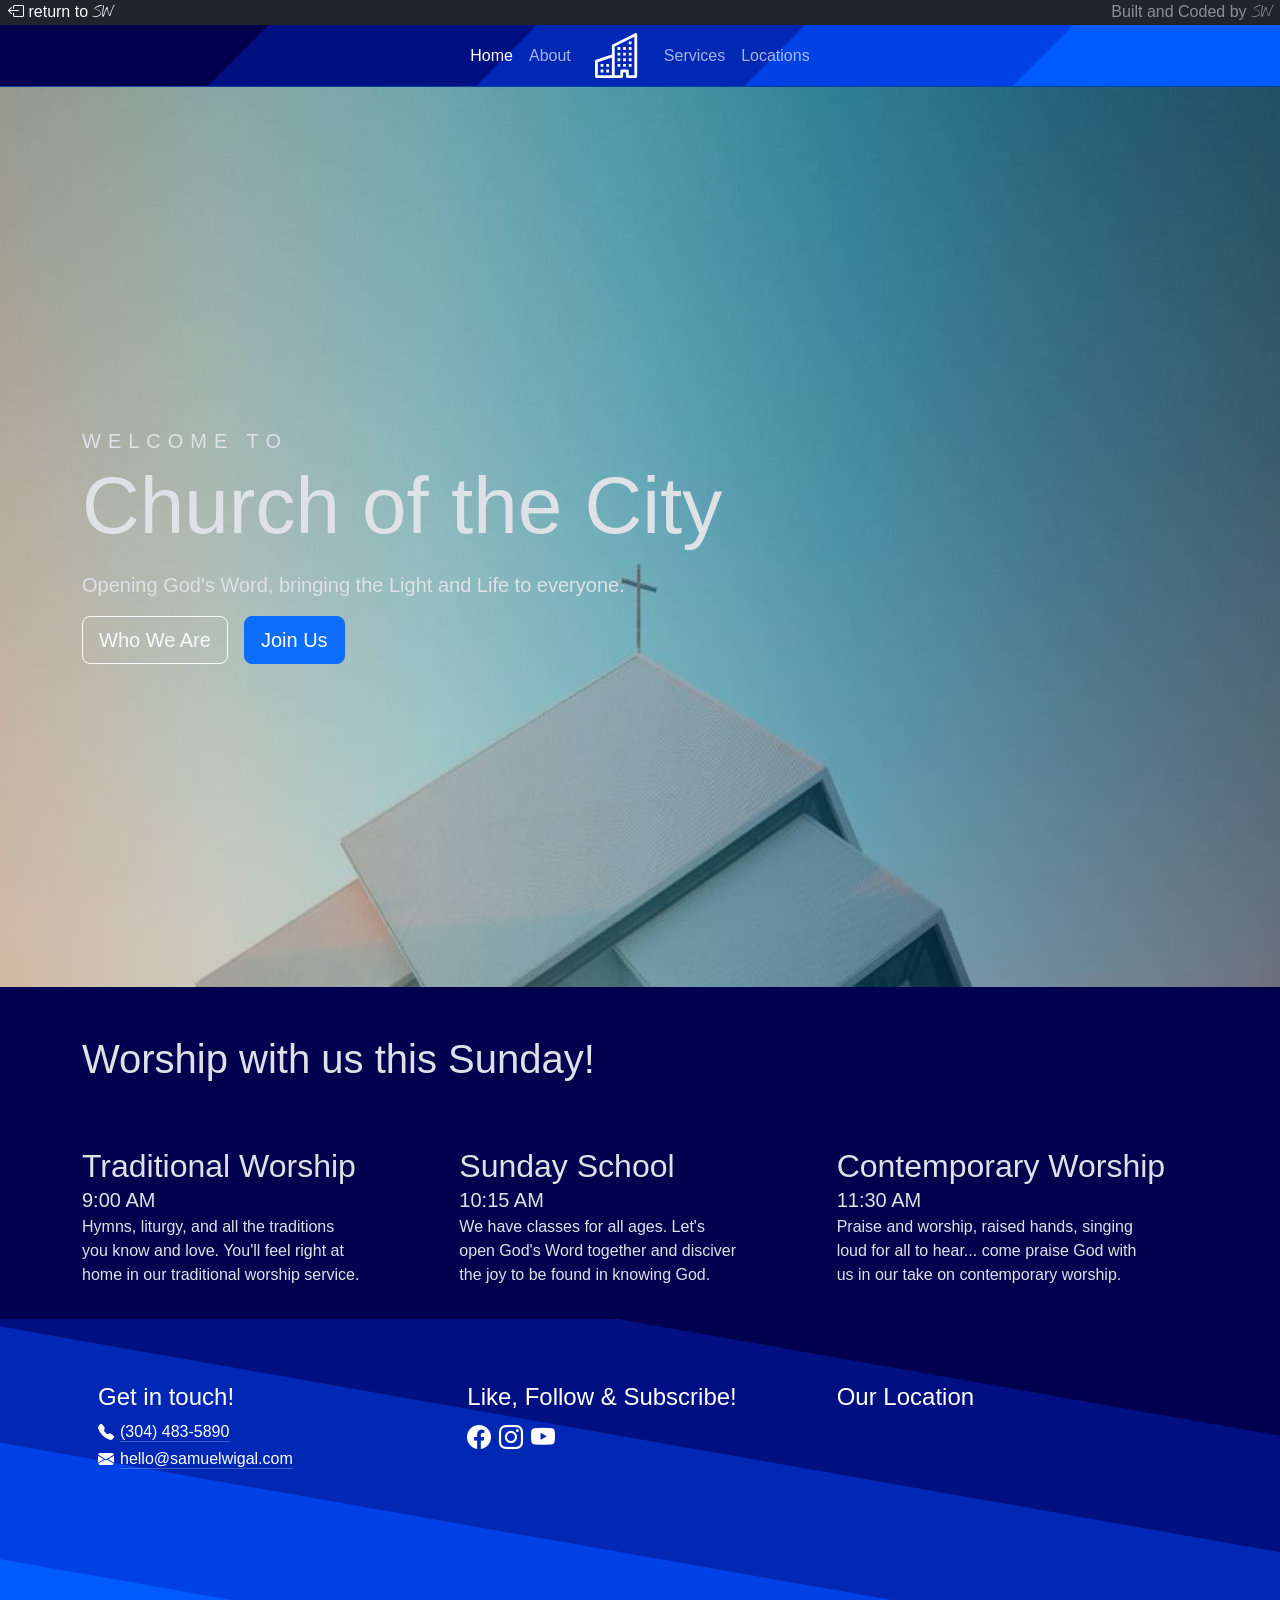
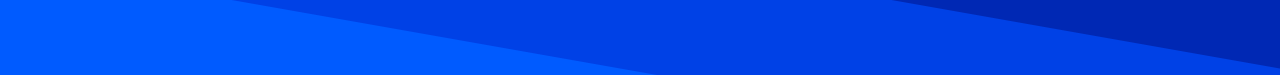
==== churchofthecity.html @ 04e3e0e8 "Initial commit from W3Schools" ====
<!DOCTYPE html>
<html lang="en-US" data-bs-theme="dark">
  <head>
    <title>
      Home Page by SW
    </title>
    <meta charset="UTF-8">
    <meta name="keywords" content="template, SW, Samuel Wigal, web-developer">
    <meta name="description" content="Free Web tutorials">
    <meta name="author" content="Samuel Wigal">
    <meta name="viewport" content="width=device-width, initial-scale=1.0">
    <meta name="author" content="Samuel Wigal">
    <!-- Load google fonts styles -->
    <link rel="preconnect" href="https://fonts.googleapis.com">
    <link rel="preconnect" href="https://fonts.gstatic.com" crossorigin>
    <link href="https://fonts.googleapis.com/css2?family=Nothing+You+Could+Do&display=swap" rel="stylesheet">
    <!-- Bootstrap - Latest compiled and minified CSS -->
    <link href="https://cdn.jsdelivr.net/npm/bootstrap@5.3.8/dist/css/bootstrap.min.css" rel="stylesheet">
    <script src="https://cdn.jsdelivr.net/npm/bootstrap@5.3.8/dist/js/bootstrap.bundle.min.js">
    </script>
    <link rel="stylesheet" href="https://cdn.jsdelivr.net/npm/bootstrap-icons@1.13.1/font/bootstrap-icons.min.css">
    <!-- Local Style Sheets -->
    <link rel="stylesheet" href="./styles.css">
    <link rel="stylesheet" href="./churchofthecity/churchofthecity.css">
  </head>
  <style>
    footer h1 {
        font-size: 1.5rem;
      }
      .social-icon {
        color: inherit;
        text-decoration: none;
        font-size: 1.5rem;
      }
  </style>
</head>
<body>
  <header class="text-bg-dark sticky-top d-flex flex-row flex-wrap justify-content-between px-2" >
    <a href="./index.html" style="text-decoration: none; color:var(--bs-light)" class="order-lg-0">
      <i class="bi bi-box-arrow-left">
      </i>
      return to
      <span class="nothing-you-could-do-regular">
        SW
      </span>
    </a>
    <span class=" text-light text-opacity-50 order-lg-2">
      Built and Coded by
      <span class="nothing-you-could-do-regular">
        SW
      </span>
    </span>
  </header>
  <nav role="navigation" class="border-bottom border-primary-subtle navbar navbar-expand" style="background: var(--bg-gradient-6)">
    <div class="container-fluid justify-content-center ">
      <ul class="navbar-nav align-items-center">
        <li class="nav-item ">
          <a href="./churchofthecity.html" class="nav-link active" aria-current="page">
            Home
          </a>
        </li>
        <li class="nav-item">
          <a href="./churchofthecity/about.html" class="nav-link">
            About
          </a>
        </li>
        <li class="nav-item px-3">
          <a href="./churchofthecity.html" style="color:white;">
            <svg xmlns="http://www.w3.org/2000/svg" width="45" height="45" fill="currentColor" class="bi bi-buildings" viewBox="0 0 16 16">
              <path d="M14.763.075A.5.5 0 0 1 15 .5v15a.5.5 0 0 1-.5.5h-3a.5.5 0 0 1-.5-.5V14h-1v1.5a.5.5 0 0 1-.5.5h-9a.5.5 0 0 1-.5-.5V10a.5.5 0 0 1 .342-.474L6 7.64V4.5a.5.5 0 0 1 .276-.447l8-4a.5.5 0 0 1 .487.022M6 8.694 1 10.36V15h5zM7 15h2v-1.5a.5.5 0 0 1 .5-.5h2a.5.5 0 0 1 .5.5V15h2V1.309l-7 3.5z"/>
              <path d="M2 11h1v1H2zm2 0h1v1H4zm-2 2h1v1H2zm2 0h1v1H4zm4-4h1v1H8zm2 0h1v1h-1zm-2 2h1v1H8zm2 0h1v1h-1zm2-2h1v1h-1zm0 2h1v1h-1zM8 7h1v1H8zm2 0h1v1h-1zm2 0h1v1h-1zM8 5h1v1H8zm2 0h1v1h-1zm2 0h1v1h-1zm0-2h1v1h-1z"/>
            </svg>
          </a>
        </li>
        <li class="nav-item">
          <a href="./churchofthecity/services.html" class="nav-link">
            Services
          </a>
        </li>
        <li class="nav-item">
          <a href="./churchofthecity/locations.html" class="nav-link">
            Locations
          </a>
        </li>
      </ul>
    </div>
  </nav>
  <main role="main">
    <section class="hero-section d-flex flex-column justify-content-center">
      <div class="container-lg">
        <div class="hero-text">
          <h1>
            <small class="text-uppercase lead" style="letter-spacing: 7px">
              welcome to
            </small>
            <br>
            <span class="display-1">
              Church of the City
            </span>
          </h1>
          <p class="lead py-3">
            Opening God's Word, bringing the Light and Life to everyone.
          </p>
          <div class="d-flex flex-row gap-3">
            <a href="./churchofthecity/about.html" class="btn btn-outline-light btn-lg">
              Who We Are
            </a>
            <button type="button" class="btn btn-primary btn-lg" data-bs-toggle="modal" data-bs-target="#visitModal">
              Join Us
            </button>
          </div>
        </div>
      </div>
      <dialog class="modal fade" tabindex="-1" id="visitModal" aria-labelledby="visitModalTitle" aria-hidden="true">
        <div class="modal-dialog modal-dialog-scrollable">
          <div class="modal-content">
            <div class="modal-header">
              <h1 id="visitModalTitle">
                Schedule Your visit!
              </h1>
              <button type="button" class="btn-close" data-bs-dismiss="modal" aria-label="Close">
              </button>
            </div>
            <div class="modal-body">
              <div class="">
                <h2>
                  Let us know you're visiting, We'll show you around!
                </h2>
                <p class="text-secondary">
                  We'll also have a special gift, just for you!
                </p>
                <form class="needs-validation pt-3" action="https://formspree.io/f/mgoqopnk" method="post">
                  <div class="row">
                    <div class="mb-3 col-sm-6">
                      <label for="fullName" class="form-label">
                        Full Name
                      </label>
                      <input type="text" class="form-control" id="fullName" placeholder="please enter your name" aria-label="Full Name" name="fullName" required>
                    </div>
                    <div class="mb-3 col-sm-6">
                      <label for="phoneNumber" class="form-label">
                        Phone Number
                      </label>
                      <input type="tel" class="form-control" id="phoneNumber" placeholder="123-456-7890" pattern="[0-9]{3}-[0-9]{3}-[0-9]{4}" aria-label="Phone Number" name="phoneNumber">
                    </div>
                  </div>
                  <div class="row">
                    <div class="col-sm-8 mb-3">
                      <label for="email" class="form-label">
                        Email Address
                      </label>
                      <input type="email" class="form-control" id="email" placeholder="hello@churchofthecity.church" aria-label="Email" name="email" required>
                    </div>
                    <div class="col-sm-4 mb-3">
                      <label for="guestNo" class="form-label">
                        No. of Guests
                      </label>
                      <input type="number" class="form-control" id="guestNo" aria-label="Number of Guests" name="guestNo" min="1" max="20" placeholder="4" required>
                    </div>
                  </div>
                  <div class="mb-3">
                    <label for="visitDate" class="form-label">Visit Date and Time</label>
                    <input type="datetime-local" id="visitDate" list="available-times" class="form-control">

                    <datalist id="available-times">
                      <option value="2026-05-17T09:00"></option>
                      <option value="2026-05-17T11:30"></option>
                      <option value="2026-05-17T09:00"></option>
                      <option value="2026-05-17T11:30"></option>
                      <option value="2026-05-17T09:00"></option>
                      <option value="2026-05-17T11:30"></option>
                    </datalist>
                  </div>
                  <div class="mb-3">
                    <p class="mb-2">What age are your children? <small class="text-body-secondary">check all that apply</small></p>
                    <div class="form-check">
                      <input class="form-check-input" type="checkbox" value="Nursery" id="nurseryCheck" name="Nurser">
                      <label class="form-check-label" for="nurseryCheck">
                        Nursery (0–2 years)
                      </label>
                    </div>
                    <div class="form-check">
                      <input class="form-check-input" type="checkbox" value="Pre-K" id="preKCheck" name="Pre-K">
                      <label class="form-check-label" for="preKCheck">
                        Preschool/Early Childhood (3–5 years)
                      </label>
                    </div>
                    <div class="form-check">
                      <input class="form-check-input" type="checkbox" value="Early Elementary" id="earlyElemCheck" name="Early Elementary">
                      <label class="form-check-label" for="earlyElemCheck">
                        Early Elementary (K–2nd grade)
                      </label>
                    </div>
                    <div class="form-check">
                      <input class="form-check-input" type="checkbox" value="Older Elementary" id="olderElemCheck" name="Older Elementary">
                      <label class="form-check-label" for="olderElemCheck">
                        Older Elementary (3rd–5th grade)
                      </label>
                    </div>
                    <div class="form-check">
                      <input class="form-check-input" type="checkbox" value="Middle School" id="middleCheck" name="Middle School">
                      <label class="form-check-label" for="middleCheck">
                        Middle School (6th-8th grade)
                      </label>
                    </div>
                    <div class="form-check">
                      <input class="form-check-input" type="checkbox" value="High School" id="highCheck" name="High School">
                      <label class="form-check-label" for="highCheck">
                        High School (9th-12th grade)
                      </label>
                    </div>
                  </div>
                  <div class="text-end">
                    <button class="btn btn-outline-primary mb-3" type="submit">
                      Submit
                    </button>
                  </div>
                </form>
              </div>
            </div>
          </div>
        </div>
      </dialog>
    </section>
    <section style="background-color: var(--blue-1)">
      <div class="container-lg py-5">
        <h1>
          Worship with us this Sunday!
        </h1>
        <div class="row row-cols-1 row-cols-md-3 gx-3 gy-5 mt-3">
          <div class="col">
            <h2>
              Traditional Worship
            </h2>
            <p class="lead">
              9:00&nbsp;AM
            </p>
            <p>
              Hymns, liturgy, and all the traditions you know and love.  You'll feel right at home in our traditional worship service.
            </p>
          </div>
          <div class="col">
            <h2>
              Sunday School
            </h2>
            <p class="lead">
              10:15&nbsp;AM
            </p>
            <p>
              We have classes for all ages.  Let's open God's Word together and disciver the joy to be found in knowing God.
            </p>
          </div>
          <div class="col">
            <h2>
              Contemporary Worship
            </h2>
            <p class="lead">
              11:30&nbsp;AM
            </p>
            <p>
              Praise and worship, raised hands, singing loud for all to hear... come praise God with us in our take on contemporary worship.
            </p>
          </div>
        </div>
      </div>
    </section>
  </main>
  <footer role="contentinfo" style="background: var(--bg-gradient-6-15deg); color: white;">
    <div class="container-lg">
      <div class="row gy-3 py-5 px-3">
        <div class="col-12 col-sm-6 col-lg-4">
          <h1 class="pb-2">
            Get in touch!
          </h1>
          <a style="width: 220px" class="icon-link link-body-emphasis link-offset-2 link-underline-opacity-25 link-underline-opacity-75-hover" href="tel:3044835890">
            <svg xmlns="http://www.w3.org/2000/svg" width="16" height="16" fill="currentColor" class="bi bi-telephone-fill" viewBox="0 0 16 16">
              <path fill-rule="evenodd" d="M1.885.511a1.745 1.745 0 0 1 2.61.163L6.29 2.98c.329.423.445.974.315 1.494l-.547 2.19a.68.68 0 0 0 .178.643l2.457 2.457a.68.68 0 0 0 .644.178l2.189-.547a1.75 1.75 0 0 1 1.494.315l2.306 1.794c.829.645.905 1.87.163 2.611l-1.034 1.034c-.74.74-1.846 1.065-2.877.702a18.6 18.6 0 0 1-7.01-4.42 18.6 18.6 0 0 1-4.42-7.009c-.362-1.03-.037-2.137.703-2.877z"/>
            </svg>
            (304)&nbsp;483-5890
          </a>
          <a style="width: 260px" class="icon-link link-body-emphasis link-offset-2 link-underline-opacity-25 link-underline-opacity-75-hover" href="mailto:hello@samuelwigal.com">
            <svg xmlns="http://www.w3.org/2000/svg" width="16" height="16" fill="currentColor" class="bi bi-envelope-fill" viewBox="0 0 16 16">
              <path d="M.05 3.555A2 2 0 0 1 2 2h12a2 2 0 0 1 1.95 1.555L8 8.414zM0 4.697v7.104l5.803-3.558zM6.761 8.83l-6.57 4.027A2 2 0 0 0 2 14h12a2 2 0 0 0 1.808-1.144l-6.57-4.027L8 9.586zm3.436-.586L16 11.801V4.697z"/>
            </svg>
            hello@samuelwigal.com
          </a>
        </div>
        <div class="col-12 col-sm-6 col-lg-4">
          <h1 class="pb-2">
            Like, Follow & Subscribe!
          </h1>
          <div class="d-flex flex-row gap-2 align-items-center">
            <a href="https://facebook.com" class="social-icon">
              <i class="bi bi-facebook" aria-label="Like us on Facebook">
              </i>
            </a>
            <a href="https://instagram.com" class="social-icon">
              <i class="bi bi-instagram" aria-label="Follow us on Instagram">
              </i>
            </a>
            <a href="https://youtube.com" class="social-icon">
              <i class="bi bi-youtube" aria-label="Subscribe to our youtube channel">
              </i>
            </a>
          </div>
        </div>
        <div class="col-12 col-lg-4">
          <h1 id="ourlocation" class="pb-2">
            Our Location
          </h1>
          <iframe src="https://www.google.com/maps/embed?pb=!1m18!1m12!1m3!1d24705.880022131034!2d-81.62092958760181!3d39.282920735210425!2m3!1f0!2f0!3f0!3m2!1i1024!2i768!4f13.1!3m3!1m2!1s0x88484be5a5afcc57%3A0xdaaa2fd8f82d7639!2sBelpre%2C%20OH%2045714!5e0!3m2!1sen!2sus!4v1779214742807!5m2!1sen!2sus" width="100%" height="200px" style="border:0;" allowfullscreen="" loading="lazy" referrerpolicy="no-referrer-when-downgrade" aria-labelledby="#ourlocation">
          </iframe>
        </div>
      </div>
    </div>
  </footer>
      <!-- ... your HTML ... -->
    <script>
function updateAvailableTimes() {
    const datalist = document.getElementById('available-times');
    const times = ['09:00', '11:30']; // Updated times
    const numberOfSundays = 3;        // Updated count
    let optionsHTML = '';

    let d = new Date();
    d.setDate(d.getDate() + (7 - d.getDay()) % 7);

    for (let i = 0; i < numberOfSundays; i++) {
        const dateStr = d.toISOString().split('T')[0];
        times.forEach(time => {
            optionsHTML += `<option value="${dateStr}T${time}"></option>`;
        });
        d.setDate(d.getDate() + 7);
    }
    datalist.innerHTML = optionsHTML;
}
        updateAvailableTimes();
    </script>
</body>
</body>
</html>
---- styles.css ----
/* Place your CSS styles in this file */

.nothing-you-could-do-regular {
  font-family: "Nothing You Could Do", cursive;
  font-weight: 400;
  font-style: normal;
}

:root {
  /*Dark Mode Theme*/
  --dark-bg-primary: #252525;
  --dark-bg-secondary: #545454;
  --dark-bg-accent1: #7d7d7d;
  --dark-bg-accent2: #cfcfcf;
  --fs-2: clamp(1.62rem, 1.3287rem + 1.2948vw, 2.3322rem);
  --fs-5: clamp(2.7994rem, 1.6848rem + 4.9538vw, 5.524rem);
  --space-2xl: clamp(4.5rem, 4.1932rem + 1.3636vw, 5.25rem);
  --space-2xl-4xl: clamp(4.5rem, 2.0455rem + 10.9091vw, 10.5rem);

}

::view-transition-old(root) {
  animation-delay: 500ms;
}

::view-transition-new(root) {
  animation: move-in 500ms;
  animation-timing-function: linear(0, 0.417 25.5%, 0.867 49.4%, 1 57.7%, 0.925 65.1%, 0.908 68.6%, 0.902 72.2%, 0.916 78.2%, 0.988 92.1%, 1);
}
@keyframes move-in {
  from { translate: 0 -100%;}
  to {translate: 0 0;}
}

body {
  background-color: var(--bs-body-bg);
  color: var(--bs-body-color);
}

.hero {
  position:relative;
  container-type: inline-size;
  padding-block: var(--space-2xl-4xl);
  }

.hero-text {
  margin: 0; /* Remove default margin */
  z-index: 1; /* Make sure text is above the image */
  
}

.hero-description {
  font-size: var(--fs-2);
}

.hero-title {
  font-size: var(--fs-5);
  font-weight: 900;
  anchor-name:--hero-title;
  -webkit-text-stroke:25px var(--bs-body-bg);
  paint-order:stroke fill;
}

@supports not (anchor-name: --hero-title) {
  .hero-image {
  float:left}

}

@supports (anchor-name: --hero-title) {
  @media(width>786px) {
    .hero-image {
      position:absolute;
      z-index:-2;
    inset:auto anchor(--hero-title right) anchor(--hero-title bottom) auto}

  }

}

h1,h2,h3,h4,p {
  text-wrap:balance;
}

.auto-grid {
  display:grid;
  gap:var(--auto-grid-gap, var(--space-m));
grid-template-columns:repeat(var(--auto-grid-repeat, auto-fit),minmax(var( --auto-grid-min-width, min(var(--auto-grid-min-col-size, 320px), 100%) ),1fr))}
---- churchofthecity/churchofthecity.css ----
:root {
  --color-0: #fff;
  --color-1: #a94b50;
  --color-2: #7faa4b;
  --color-3: #4baaa5;
  --color-4: #764baa;
  --color-5: #cd8e91;
  --bg-gradient-1: 
    linear-gradient(135deg, #312c00 0.000%, #312c00 14.286%, #332e1e calc(14.286% + 1px), #332e1e 28.571%, #323149 calc(28.571% + 1px), #323149 42.857%, #2c3377 calc(42.857% + 1px), #2c3377 57.143%, #2436a2 calc(57.143% + 1px), #2436a2 71.429%, #1a39c0 calc(71.429% + 1px), #1a39c0 85.714%, #113ccc calc(85.714% + 1px) 100.000%);
  --bg-gradient-2: linear-gradient(90deg, #a47451 0.000%, #9c9881 16.667%, #73a09d 33.333%, #3b899a 50.000%, #095b79 66.667%, #002847 83.333%, #000116 100.000%);
  --bg-gradient-2-a50: 
    linear-gradient(90deg, #a4745180 0.000%, #9c988180 16.667%, #73a09d80 33.333%, #3b899a80 50.000%, #095b7980 66.667%, #00284780 83.333%, #00011680 100.000%);
  --bg-gradient-3: 
    linear-gradient(135deg, #534e20 0.000%, #534e20 7.692%, #554f2e calc(7.692% + 1px), #554f2e 15.385%, #555040 calc(15.385% + 1px), #555040 23.077%, #555154 calc(23.077% + 1px), #555154 30.769%, #54536b calc(30.769% + 1px), #54536b 38.462%, #515482 calc(38.462% + 1px), #515482 46.154%, #4e5599 calc(46.154% + 1px), #4e5599 53.846%, #4a57af calc(53.846% + 1px), #4a57af 61.538%, #4558c3 calc(61.538% + 1px), #4558c3 69.231%, #4159d4 calc(69.231% + 1px), #4159d4 76.923%, #3c5be2 calc(76.923% + 1px), #3c5be2 84.615%, #375dea calc(84.615% + 1px), #375dea 92.308%, #335eee calc(92.308% + 1px) 100.000%);
  --bg-gradient-4: 
      linear-gradient(315deg, #041647 0.000%, #041647 16.667%, #0227a5 calc(16.667% + 1px), #0227a5 33.333%, #0539e6 calc(33.333% + 1px), #0539e6 50.000%, #074bff calc(50.000% + 1px), #074bff 66.667%, #055fff calc(66.667% + 1px), #055fff 83.333%, #0372f4 calc(83.333% + 1px) 100.000%);
    --bg-gradient-5: 
      linear-gradient(225deg, #000040 0.000%, #001154 25.000%, #002671 50.000%, #003f96 75.000%, #005dc3 100.000%);
    --bg-gradient-6: 
      /* https://grabient.com/AwGgdATAbA7OXFKMUAsBmEBGSAOK4wAnHGMUYUbiMrJmDFqkA?style=linearSwatches&angle=135 */
      linear-gradient(135deg, #00004f 0.000%, #00004f 20.000%, #000f81 calc(20.000% + 1px), #000f81 40.000%, #0028b4 calc(40.000% + 1px), #0028b4 60.000%, #0041e6 calc(60.000% + 1px), #0041e6 80.000%, #005bff calc(80.000% + 1px) 100.000%);
    --bg-gradient-6-15deg: 
      /* https://grabient.com/AwGgdATAbA7OXFKMUAsBmEBGSAOK4wAnHGMUYUbiMrJmDFqkA?style=linearSwatches&angle=15&steps=5 */
      linear-gradient(190deg, #00004f 0.000%, #00004f 20.000%, #000f81 calc(20.000% + 1px), #000f81 40.000%, #0028b4 calc(40.000% + 1px), #0028b4 60.000%, #0041e6 calc(60.000% + 1px), #0041e6 80.000%, #005bff calc(80.000% + 1px) 100.000%);
    --blue-1: #00004f;
    --blue-2: #000f81;
    --blue-3: #0028b4;
    --blue-4: #0041e6;
    --blue-5: #005bff;
    
}

html {
  box-sizing: border-box;
  font-size: 16px;
}

*, *:before, *:after {
  box-sizing: inherit;
  font-family:'Lucida Sans', 'Lucida Sans Regular', 'Lucida Grande', 'Lucida Sans Unicode', Geneva, Verdana, sans-serif;
}

body, h1, h2, h3, h4, h5, h6, p, ol, ul {
  margin: 0;
  padding: 0;
  font-weight: normal;
}

ol, ul {
  list-style: none;
}

img {
  max-width: 100%;
  height: auto;
}
.flex-container {
  display: flex;
  justify-content: space-between;
  align-items: center;
  gap: 8px;
}
.sw-banner {
    background-color: var(--color-1);
    color: white;
    padding: 5px 10px;
}
.sw-banner p {
    color: hsl(from var(--color-0) h s l / .67);
}
.navbar-sw {
    background-color: var(--color-4);
    color: white;
}
.navbar-sw-link {
    display: inline-block;
    color: white;
    text-align: center;
    padding: 14px 16px;
    text-decoration: none;
}
.navbar-sw-link:hover {
    background-color: hsl(from var(--color-4) h s 90);
}
.navbar-sw-horizontal {
    display: flex; 
    flex-direction: row;
    flex-wrap: wrap;
    justify-content: space-around;
}
footer h1 {
  font-size: 2rem;
}

.hero-section {
  min-height: 100vh;
  background-repeat: no-repeat;
  background-size: cover;
  background-position: bottom center;
  background-image: var(--bg-gradient-2-a50), url(./assets/church-1000x667.jpg);
}

.hero-text, .hero-subtext {
  opacity: 0;
  transform: translateY(20px);
  animation: fadeUp 0.8s ease-out forwards;
}

@keyframes fadeUp {
  to {
    opacity: 1;
    transform: translateY(0);
  }
}
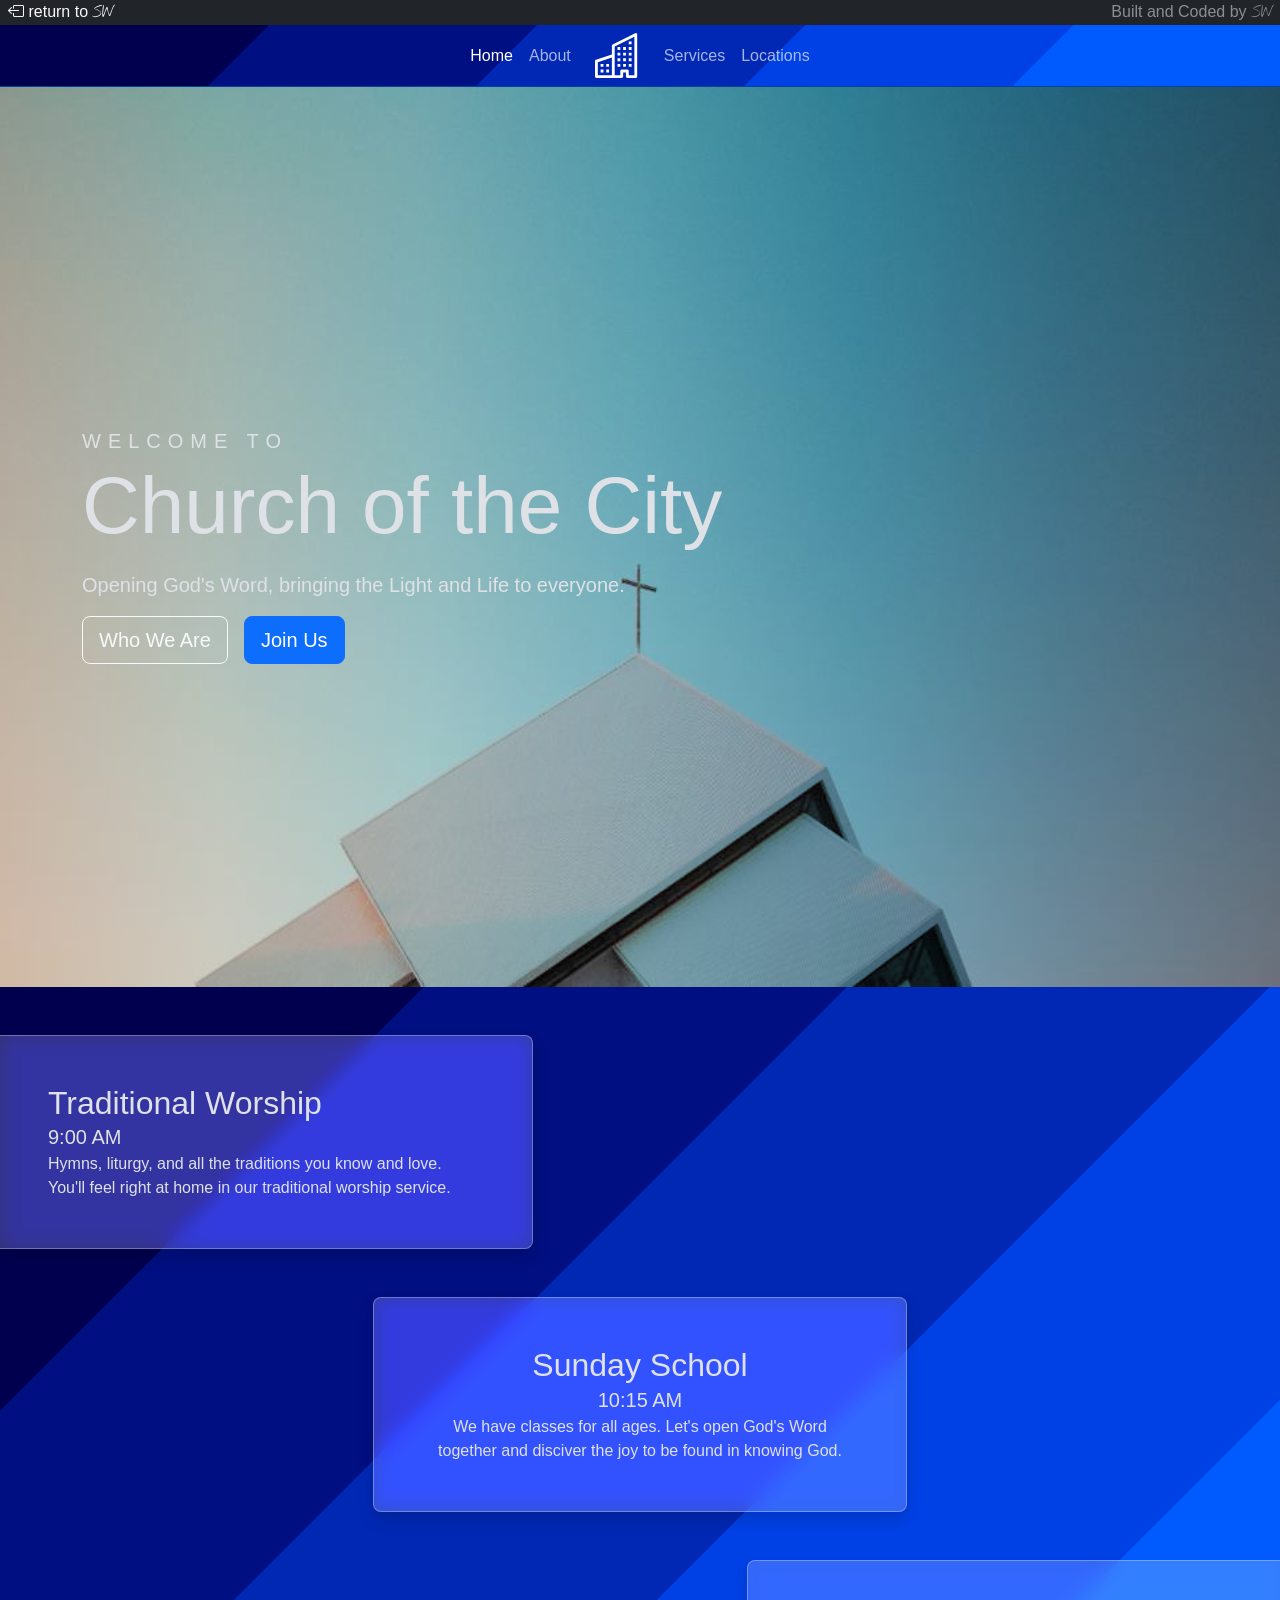
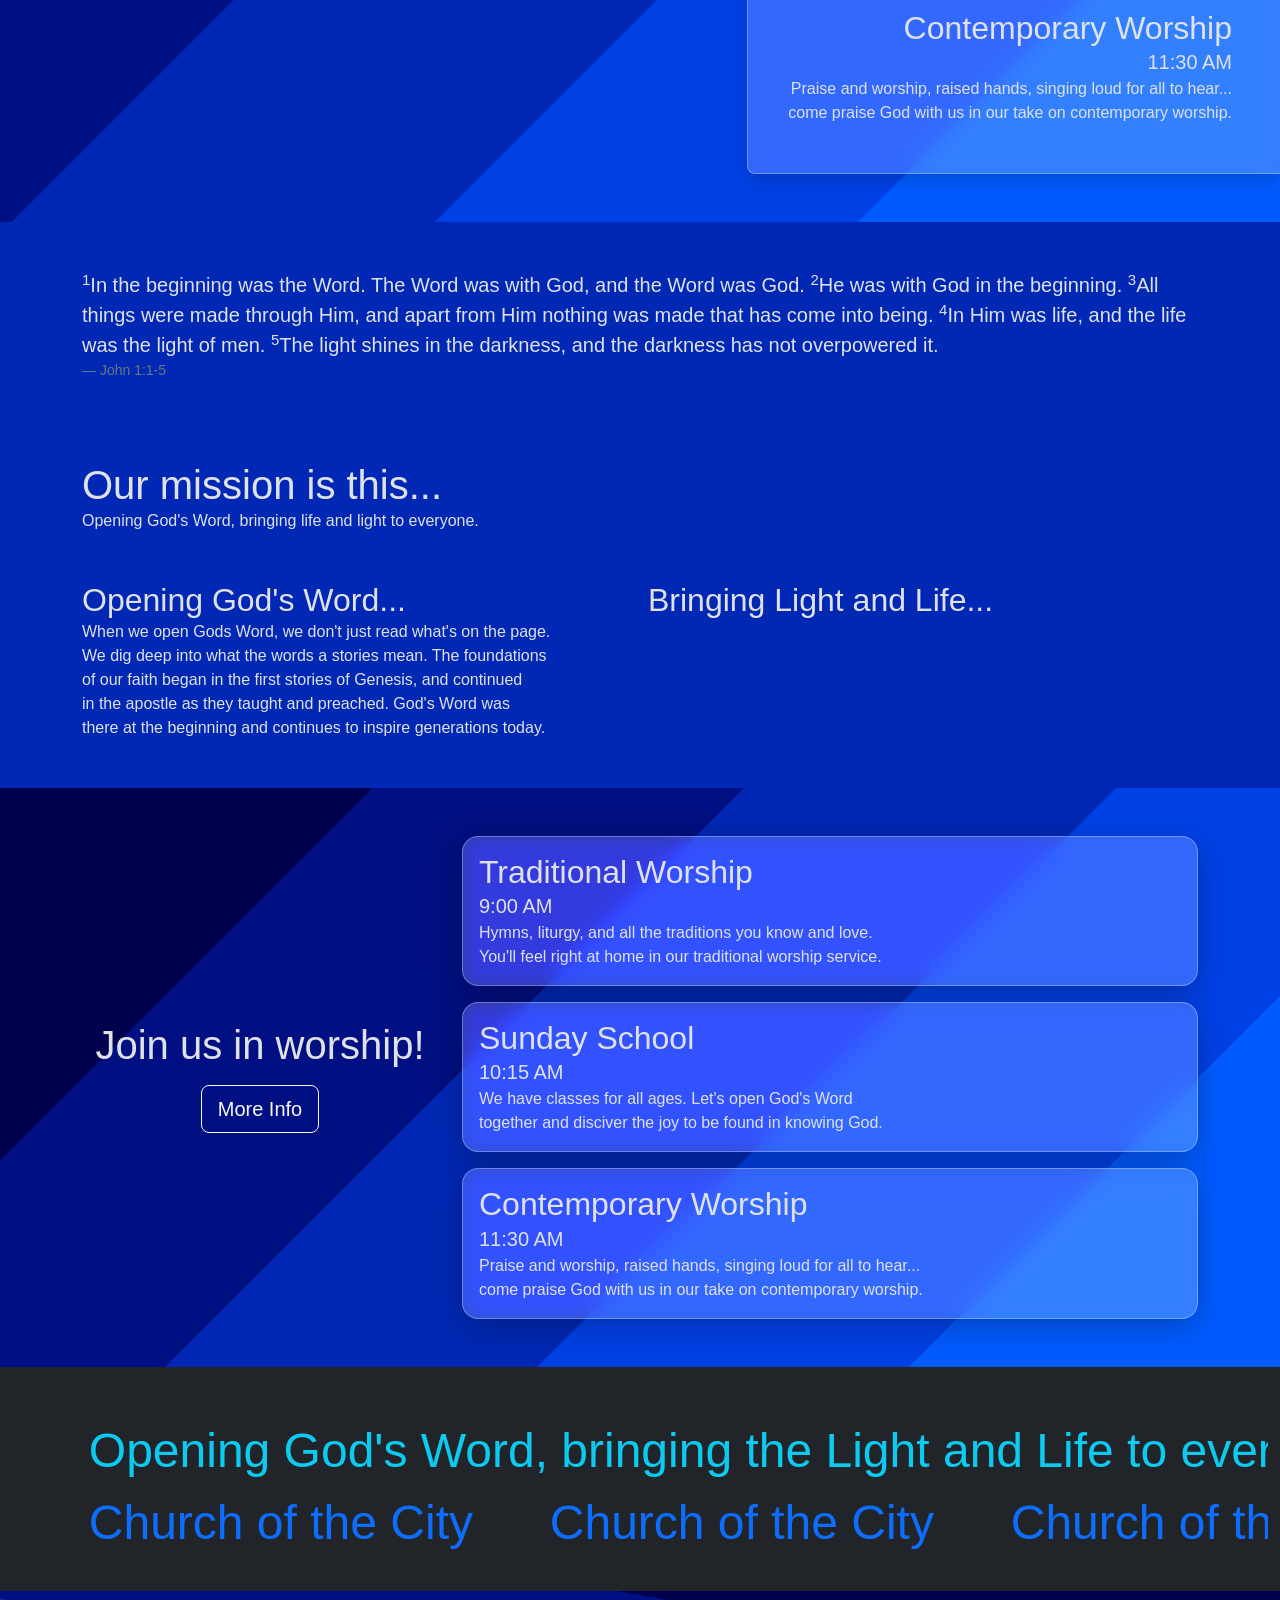
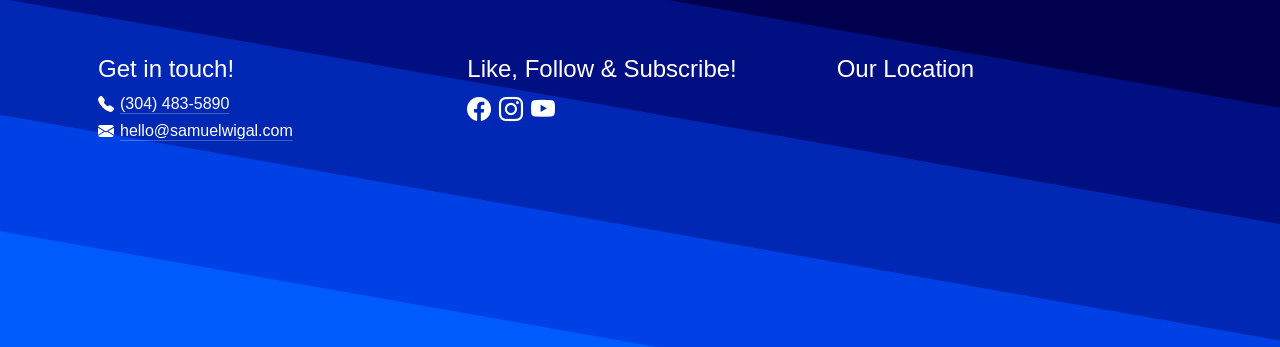
==== commit 9337f01a: "Add projects" ====
--- a/churchofthecity.html
+++ b/churchofthecity.html
@@ -222,13 +222,11 @@
         </div>
       </dialog>
     </section>
-    <section style="background-color: var(--blue-1)">
-      <div class="container-lg py-5">
-        <h1>
-          Worship with us this Sunday!
-        </h1>
-        <div class="row row-cols-1 row-cols-md-3 gx-3 gy-5 mt-3">
-          <div class="col">
+<!--style="background-image: var(--bg-gradient-2-90)"-->
+    <section id="spatial-cards" style="background: var(--bg-gradient-6)" >
+      <div class="container-fluid">        
+        <div class="row py-5 slide-in-left">
+          <div class="col-10 col-md-8 col-lg-5 glass-card border-start-0 ps-5 py-5 pe-3 rounded-end-3 shadow ">
             <h2>
               Traditional Worship
             </h2>
@@ -239,7 +237,9 @@
               Hymns, liturgy, and all the traditions you know and love.  You'll feel right at home in our traditional worship service.
             </p>
           </div>
-          <div class="col">
+        </div>
+        <div class="row pb-5 justify-content-center slide-up-bottom">
+          <div class="glass-card col-10 col-md-8 col-lg-5 py-5 px-4 text-center shadow rounded-3" >
             <h2>
               Sunday School
             </h2>
@@ -250,7 +250,9 @@
               We have classes for all ages.  Let's open God's Word together and disciver the joy to be found in knowing God.
             </p>
           </div>
-          <div class="col">
+        </div>
+        <div class="row pb-5 justify-content-end slide-in-right">
+          <div class="col-10 col-md-8 col-lg-5 glass-card border-end-0 ps-3 py-5 pe-5 rounded-start-3 shadow text-end">
             <h2>
               Contemporary Worship
             </h2>
@@ -264,6 +266,108 @@
         </div>
       </div>
     </section>
+
+    <section class="py-5" style="background: var(--blue-3)">
+      <div class="container">
+      <figure class="pb-5">
+        <blockquote class="blockquote">
+          <sup>1</sup>In the beginning was the Word. The Word was with God, and the Word was God. <sup>2</sup>He was with God in the beginning. <sup>3</sup>All things were made through Him, and apart from Him nothing was made that has come into being. <sup>4</sup>In Him was life, and the life was the light of men. <sup>5</sup>The light shines in the darkness, and the darkness has not overpowered it.</blockquote>
+          <figcaption class="blockquote-footer">John 1:1-5</figcaption>
+      </figure>
+      </div>
+      <div class="container-lg pb-5">
+        <h1>Our mission is this...</h1>
+        <p>Opening God's Word, bringing life and light to everyone.</p>
+      </div>
+      <div class="container-lg">
+      <div class="row cols-1 cols-md-3 g-3">
+        <div class="col">
+          <h2>Opening God's Word...</h2>
+          <p> When we open Gods Word, we don't just read what's on the page.  We dig deep into what the words a stories mean.  The foundations of our faith began in the first stories of Genesis, and continued in the apostle as they taught and preached.  God's Word was there at the beginning and continues to inspire generations today.</p>
+        </div>
+        <div class="col">
+          <h2>Bringing Light and Life...</h2>
+          <p>
+        </div>
+      </div>
+      </div>
+    </section>
+
+    <section id="flip-cards" style="background: var(--bg-gradient-6);" >
+      <div class="container-lg">  
+      <div class="row align-items-center py-5">
+        <div class="text-center col-4">
+          <h1>Join us in worship!</h1>
+          <a class="btn btn-outline-light btn-lg mt-3">More Info</a>
+        </div>    
+        <div class="col-8"> 
+          <div class="mb-3">
+            <div class="glass-card-2">
+              <h2>
+                Traditional Worship
+              </h2>
+              <p class="lead">
+                9:00&nbsp;AM
+              </p>
+              <p>
+                Hymns, liturgy, and all the traditions you know and love.  You'll feel right at home in our traditional worship service.
+              </p>
+            </div>
+          </div>
+          <div class="mb-3">
+            <div class="glass-card-2" >
+              <h2>
+                Sunday School
+              </h2>
+              <p class="lead">
+                10:15&nbsp;AM
+              </p>
+              <p>
+                We have classes for all ages.  Let's open God's Word together and disciver the joy to be found in knowing God.
+              </p>
+           </div>
+          </div>
+          <div class="">
+           <div class="glass-card-2">
+              <h2>
+                Contemporary Worship
+              </h2>
+              <p class="lead">
+                11:30&nbsp;AM
+              </p>
+              <p>
+                Praise and worship, raised hands, singing loud for all to hear... come praise God with us in our take on contemporary worship.
+              </p>
+            </div>
+          </div>
+        </div>
+      </div>
+      </div>
+    </section>
+
+    <section class="py-5 container-fluid">
+      <div class="marquee-wrapper">
+      <div class="marquee-text">
+        <div class="marquee-track text-info">
+          <p>Opening God's Word, bringing the Light and Life to everyone.</p>
+          <p aria-hidden="true">Opening God's Word, bringing the Light and Life to everyone.</p>          
+        </div>
+      </div>
+     </div>
+     <div class="marquee-wrapper">
+      <div class="marquee-text">
+        <div class="marquee-track text-primary" style="--direction: reverse; --speed: 30s;">
+          <p>Church of the City</p>
+          <p aria-hidden="true">Church of the City</p>
+          <p aria-hidden="true">Church of the City</p>
+          <p aria-hidden="true">Church of the City</p>
+          <p aria-hidden="true">Church of the City</p>
+          <p aria-hidden="true">Church of the City</p>
+        </div>
+      </div>
+     </div>
+    </section>
+    
   </main>
   <footer role="contentinfo" style="background: var(--bg-gradient-6-15deg); color: white;">
     <div class="container-lg">
--- a/churchofthecity/churchofthecity.css
+++ b/churchofthecity/churchofthecity.css
@@ -8,6 +8,7 @@
   --bg-gradient-1: 
     linear-gradient(135deg, #312c00 0.000%, #312c00 14.286%, #332e1e calc(14.286% + 1px), #332e1e 28.571%, #323149 calc(28.571% + 1px), #323149 42.857%, #2c3377 calc(42.857% + 1px), #2c3377 57.143%, #2436a2 calc(57.143% + 1px), #2436a2 71.429%, #1a39c0 calc(71.429% + 1px), #1a39c0 85.714%, #113ccc calc(85.714% + 1px) 100.000%);
   --bg-gradient-2: linear-gradient(90deg, #a47451 0.000%, #9c9881 16.667%, #73a09d 33.333%, #3b899a 50.000%, #095b79 66.667%, #002847 83.333%, #000116 100.000%);
+  --bg-gradient-2-90:linear-gradient(to bottom, #a47451 0.000%, #9c9881 16.667%, #73a09d 33.333%, #3b899a 50.000%, #095b79 66.667%, #002847 83.333%, #000116 100.000%);
   --bg-gradient-2-a50: 
     linear-gradient(90deg, #a4745180 0.000%, #9c988180 16.667%, #73a09d80 33.333%, #3b899a80 50.000%, #095b7980 66.667%, #00284780 83.333%, #00011680 100.000%);
   --bg-gradient-3: 
@@ -22,6 +23,7 @@
     --bg-gradient-6-15deg: 
       /* https://grabient.com/AwGgdATAbA7OXFKMUAsBmEBGSAOK4wAnHGMUYUbiMrJmDFqkA?style=linearSwatches&angle=15&steps=5 */
       linear-gradient(190deg, #00004f 0.000%, #00004f 20.000%, #000f81 calc(20.000% + 1px), #000f81 40.000%, #0028b4 calc(40.000% + 1px), #0028b4 60.000%, #0041e6 calc(60.000% + 1px), #0041e6 80.000%, #005bff calc(80.000% + 1px) 100.000%);
+    --glass-glare: linear-gradient(158deg, #00008510 9%, #0028b410 17%, #ffffff10 21%, #0028b410 25%, #00008510 49%, #0028b410 76%, #ffffff10 82%, #0028b410 86%, #00008510 100%);
     --blue-1: #00004f;
     --blue-2: #000f81;
     --blue-3: #0028b4;
@@ -98,6 +100,7 @@
   background-size: cover;
   background-position: bottom center;
   background-image: var(--bg-gradient-2-a50), url(./assets/church-1000x667.jpg);
+  background-blend-mode:darken;
 }
 
 .hero-text, .hero-subtext {
@@ -111,4 +114,123 @@
     opacity: 1;
     transform: translateY(0);
   }
+}
+.marquee-text {
+  overflow: clip;
+}
+
+.marquee-track {
+  display: flex;
+  padding-left: 4.8rem;
+  gap: 4.8rem;
+  width: max-content;
+  animation: marquee-scroll-text var(--speed, 25s) linear infinite var(--direction, forwards);
+}
+
+.marquee-text p {
+  font-size: 3rem;
+}
+
+@keyframes marquee-scroll-text {
+  to {
+    transform: translateX(-50%);
+  }
+}
+
+.marquee-wrapper {
+  margin: 0 auto;
+  
+}
+
+.fadeout-horizontal {
+  mask-image: linear-gradient(
+    to right,
+    transparent,
+    black 5rem,
+    black calc(100% - 5rem),
+    transparent
+  );
+}
+
+/* Optional: Pause on hover */
+.marquee-wrapper:hover .marquee-text {
+  animation-play-state: paused;
+}
+
+.glass-card {
+  background: rgba(255, 255, 255, 0.20);
+  backdrop-filter: blur(10px) saturate(180%);
+  -webkit-backdrop-filter: blur(10px) saturate(180%);
+  border: 1px solid rgba(255, 255, 255, 0.30);
+  box-shadow: 0 8px 32px rgba(0, 0, 0, 0.25);
+}
+.glass-card-2 {
+  padding: 1rem;
+  border-radius: 1rem;
+  background: rgba(255, 255, 255, 0.20);
+  backdrop-filter: blur(10px) saturate(180%);
+  -webkit-backdrop-filter: blur(10px) saturate(180%);
+  border: 1px solid rgba(255, 255, 255, 0.30);
+  box-shadow: 0 8px 32px rgba(0, 0, 0, 0.25);
+  animation: flip-up linear forwards;
+  animation-timeline: view();
+  animation-range: 50% 90%;
+}
+
+@keyframes flip-up {
+  from {
+    transform: perspective(800px) rotateX(0deg);
+    opacity: 1;
+  }
+  to {
+    transform: perspective(800px) rotateX(90deg);
+    opacity: 0;
+  }
+}
+
+.bgimg-2 {
+  background-image: linear-gradient(rgba(0, 0, 0, 0.5), rgba(0, 0, 0, 0.5)), url(../rockland-fellowship/rockfell-assets/Rockland_Fellowship_Social_Media-3.jpeg);
+  background-position: center center;
+  }
+  @keyframes slideLeftAnimation {
+  0% { transform: translateX(-100px); opacity: 0; }
+  100% { transform: translateX(0); opacity: 1; }
+}
+
+.slide-in-left {
+  animation-name: slideLeftAnimation;
+  animation-timeline: view(block 40% 0%);
+  animation-duration: 1s;
+  animation-timing-function: ease;
+  animation-iteration-count: 1;
+  animation-direction: normal;
+  animation-fill-mode: both;
+}
+@keyframes slideRightAnimation {
+  0% { transform: translateX(100px); opacity: 0; }
+  100% { transform: translateX(0); opacity: 1; }
+}
+
+.slide-in-right {
+  animation-name: slideRightAnimation;
+  animation-timeline: view(block 40% 0%);
+  animation-duration: 1s;
+  animation-timing-function: ease;
+  animation-iteration-count: 1;
+  animation-direction: normal;
+  animation-fill-mode: both;
+}
+
+@keyframes slideUpAnimation {
+  0% { transform: translateY(100px); opacity: 0; }
+  100% { transform: translateY(0); opacity: 1; }
+}
+.slide-up-bottom {
+  animation-name: slideUpAnimation;
+  animation-timeline: view(block 40% 0%);
+  animation-duration: 1s;
+  animation-timing-function: ease;
+  animation-iteration-count: 1;
+  animation-direction: normal;
+  animation-fill-mode: both;
 }
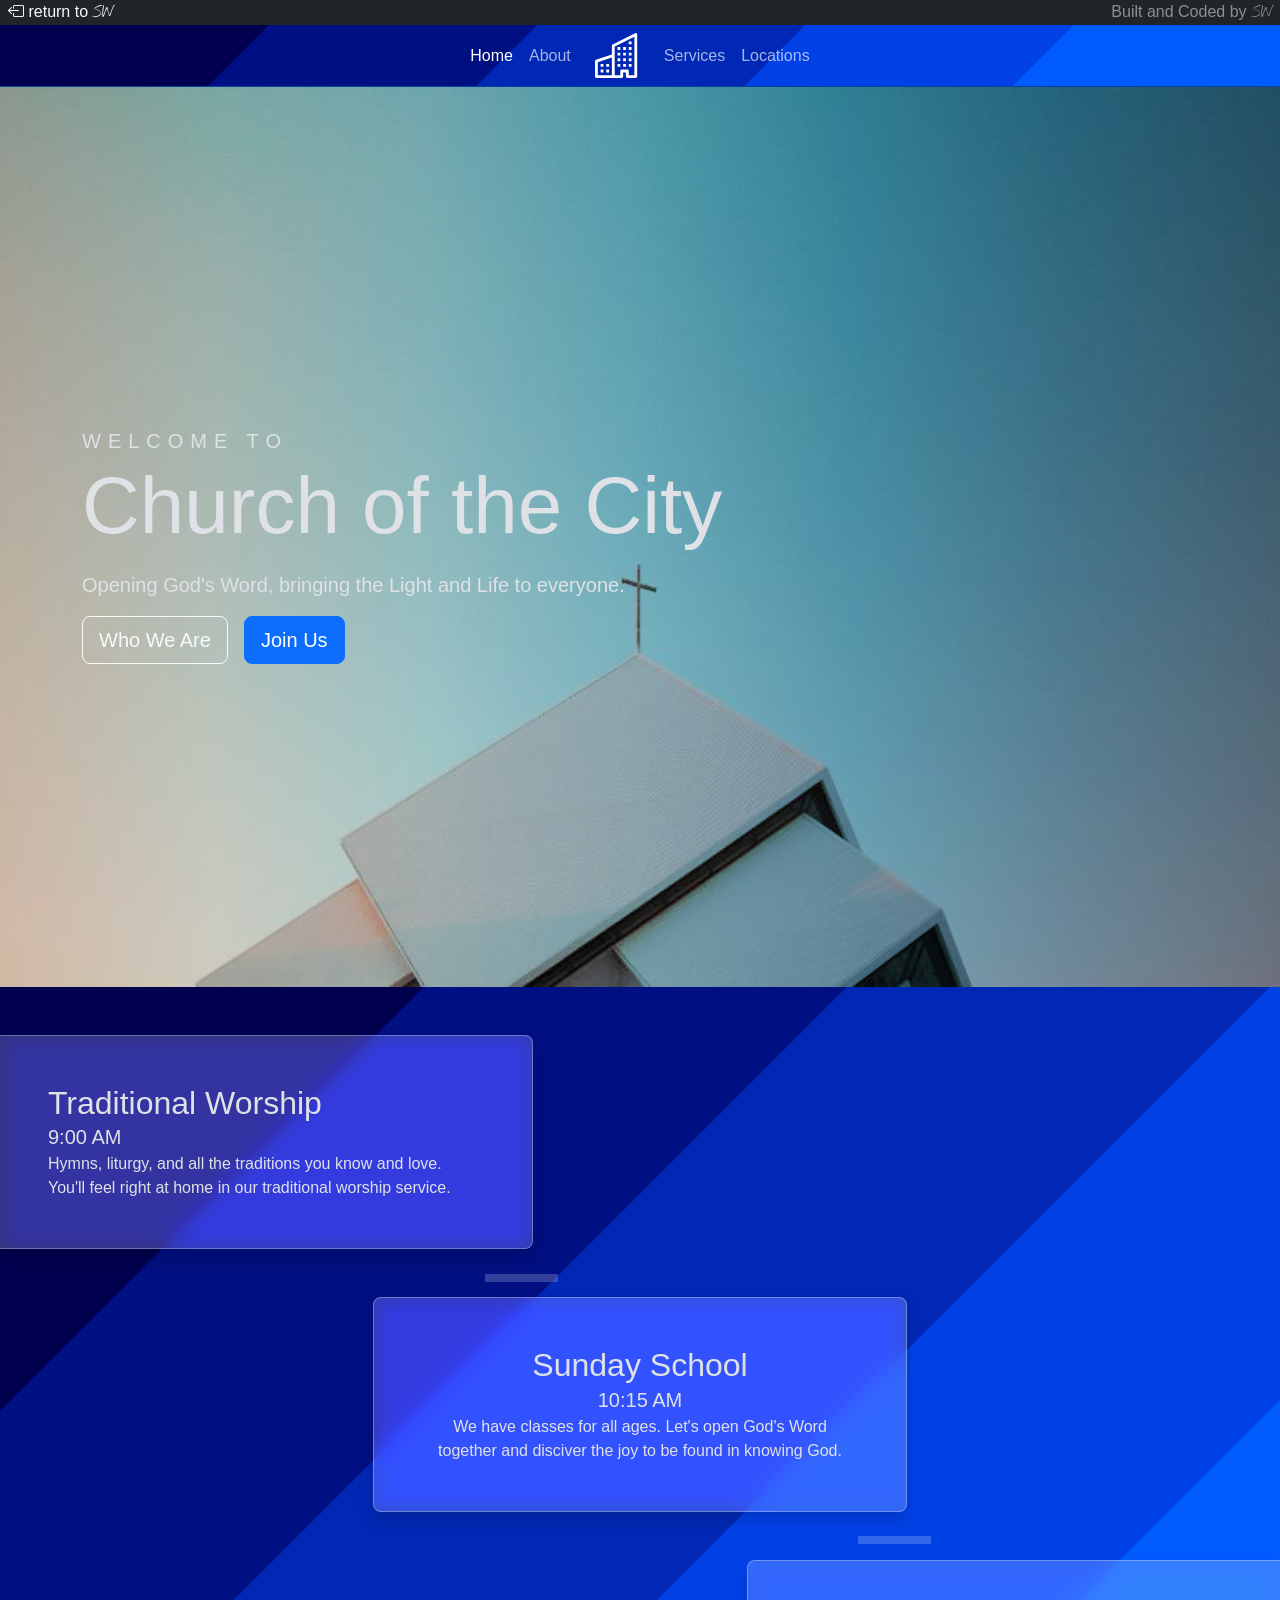
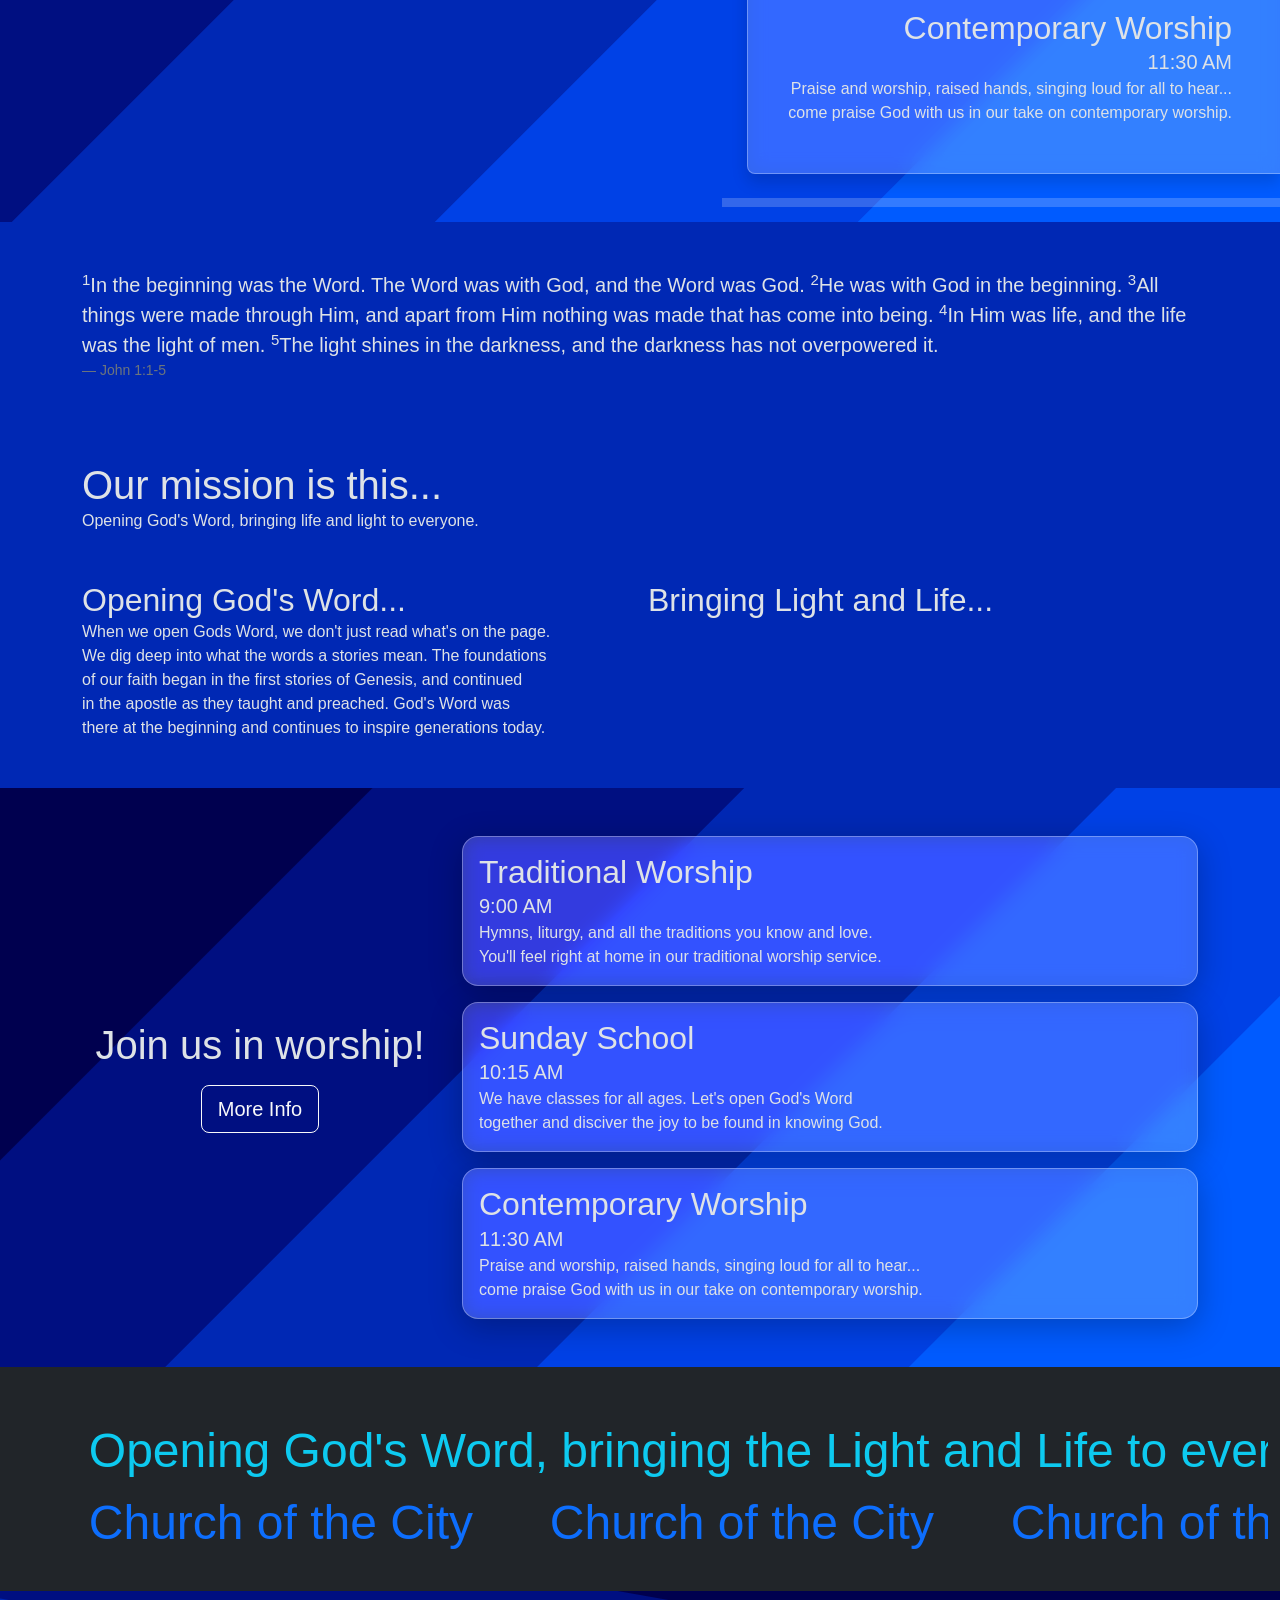
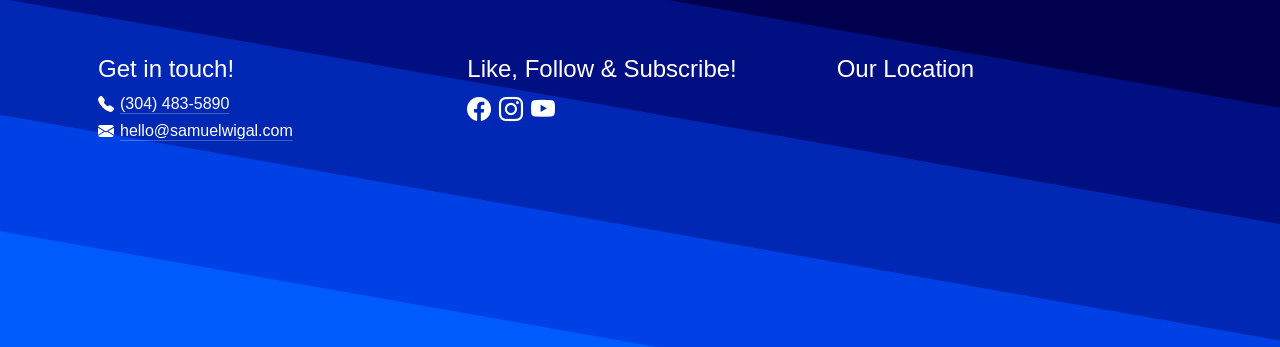
==== commit 8147627b: "Add pages, fix bugs" ====
--- a/churchofthecity.html
+++ b/churchofthecity.html
@@ -24,6 +24,9 @@
     <link rel="stylesheet" href="./churchofthecity/churchofthecity.css">
   </head>
   <style>
+    body {
+  overflow-x: hidden;
+}
     footer h1 {
         font-size: 1.5rem;
       }
